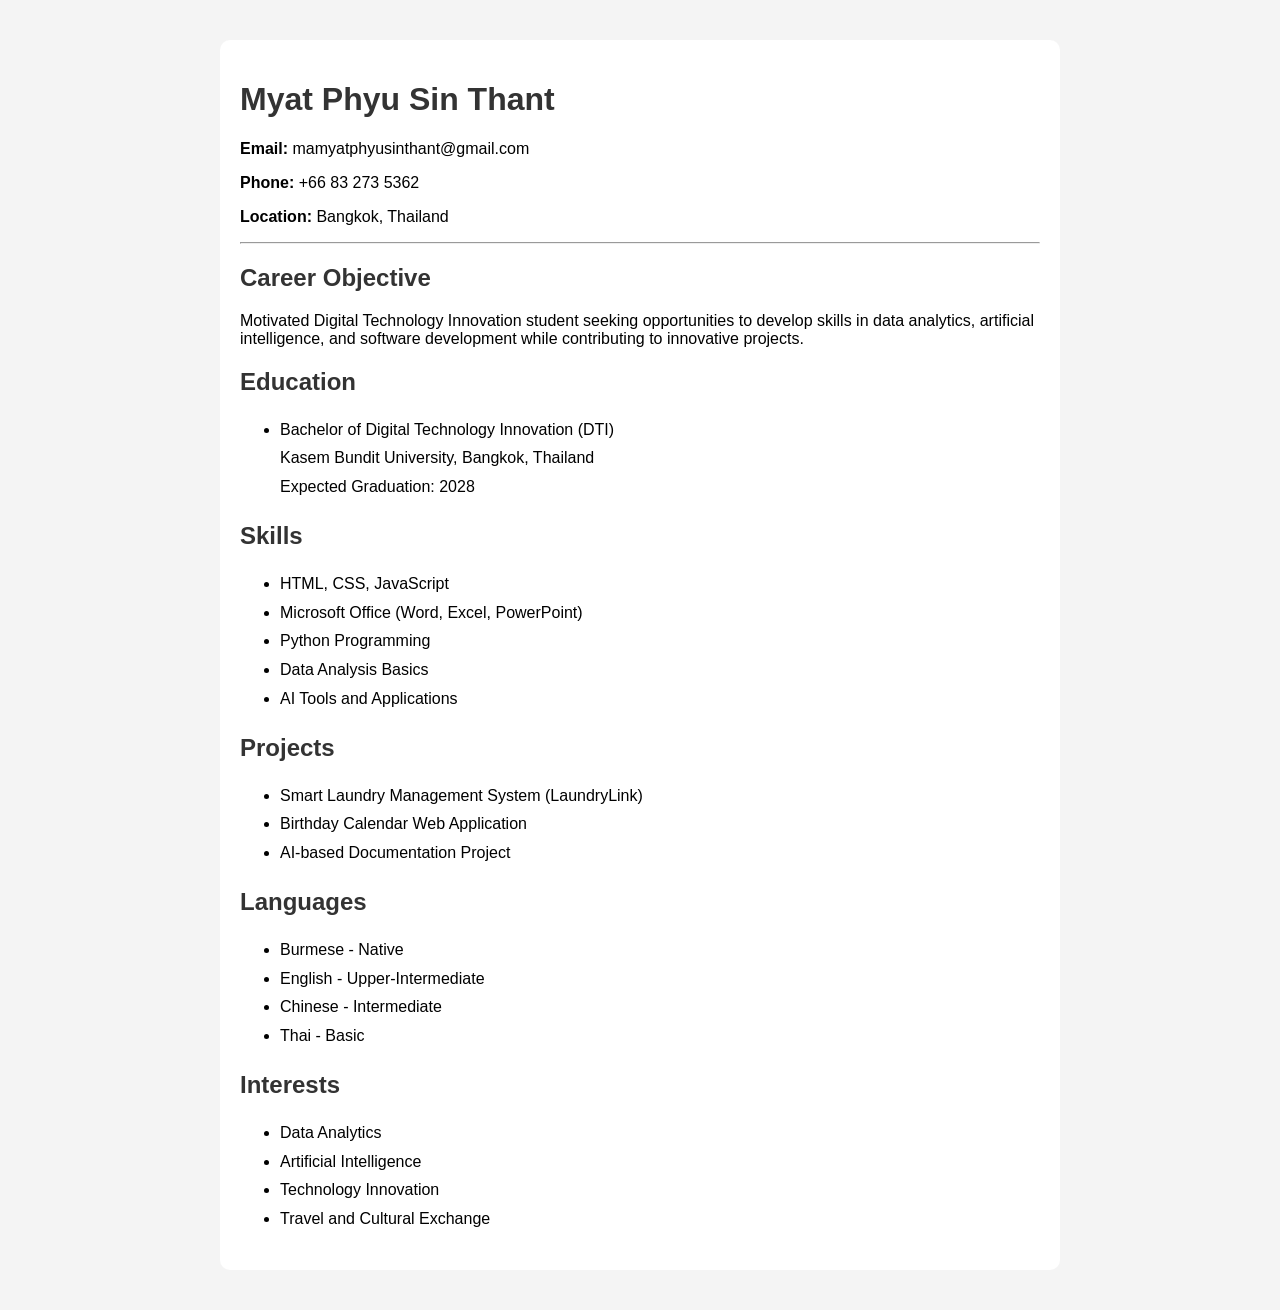
==== index.html @ f5eebe88 "Add files via upload" ====
<!DOCTYPE html>
<html>
<head>
    <title>My Resume</title>
    <style>
        body {
            font-family: Arial, sans-serif;
            margin: 40px;
            background-color: #f4f4f4;
        }

        .container {
            background: white;
            padding: 20px;
            border-radius: 10px;
            max-width: 800px;
            margin: auto;
        }

        h1, h2 {
            color: #333;
        }

        hr {
            margin: 15px 0;
        }

        ul {
            line-height: 1.8;
        }

        /* Button style */
        .button {
            display: inline-block;
            margin: 10px 0 20px 0;
            padding: 10px 15px;
            background-color: #3498db;
            color: white;
            text-decoration: none;
            border-radius: 6px;
        }

        .button:hover {
            background-color: #2980b9;
        }
    </style>
</head>

<body>

<div class="container">

    <h1>Myat Phyu Sin Thant</h1>

    <p><strong>Email:</strong> mamyatphyusinthant@gmail.com</p>
    <p><strong>Phone:</strong> +66 83 273 5362</p>
    <p><strong>Location:</strong> Bangkok, Thailand</p>


    <hr>

    <h2>Career Objective</h2>
    <p>
        Motivated Digital Technology Innovation student seeking opportunities
        to develop skills in data analytics, artificial intelligence, and software development while contributing to innovative projects.
    </p>

    <h2>Education</h2>
    <ul>
        <li>
            Bachelor of Digital Technology Innovation (DTI)<br>
            Kasem Bundit University, Bangkok, Thailand<br>
            Expected Graduation: 2028
        </li>
    </ul>

    <h2>Skills</h2>
    <ul>
        <li>HTML, CSS, JavaScript</li>
        <li>Microsoft Office (Word, Excel, PowerPoint)</li>
        <li>Python Programming</li>
        <li>Data Analysis Basics</li>
        <li>AI Tools and Applications</li>
    </ul>

    <h2>Projects</h2>
    <ul>
        <li>Smart Laundry Management System (LaundryLink)</li>
        <li>Birthday Calendar Web Application</li>
        <li>AI-based Documentation Project</li>
    </ul>

    <h2>Languages</h2>
    <ul>
        <li>Burmese - Native</li>
        <li>English - Upper-Intermediate</li>
        <li>Chinese - Intermediate</li>
        <li>Thai - Basic</li>
    </ul>

    <h2>Interests</h2>
    <ul>
        <li>Data Analytics</li>
        <li>Artificial Intelligence</li>
        <li>Technology Innovation</li>
        <li>Travel and Cultural Exchange</li>
    </ul>

</div>

</body>
</html>
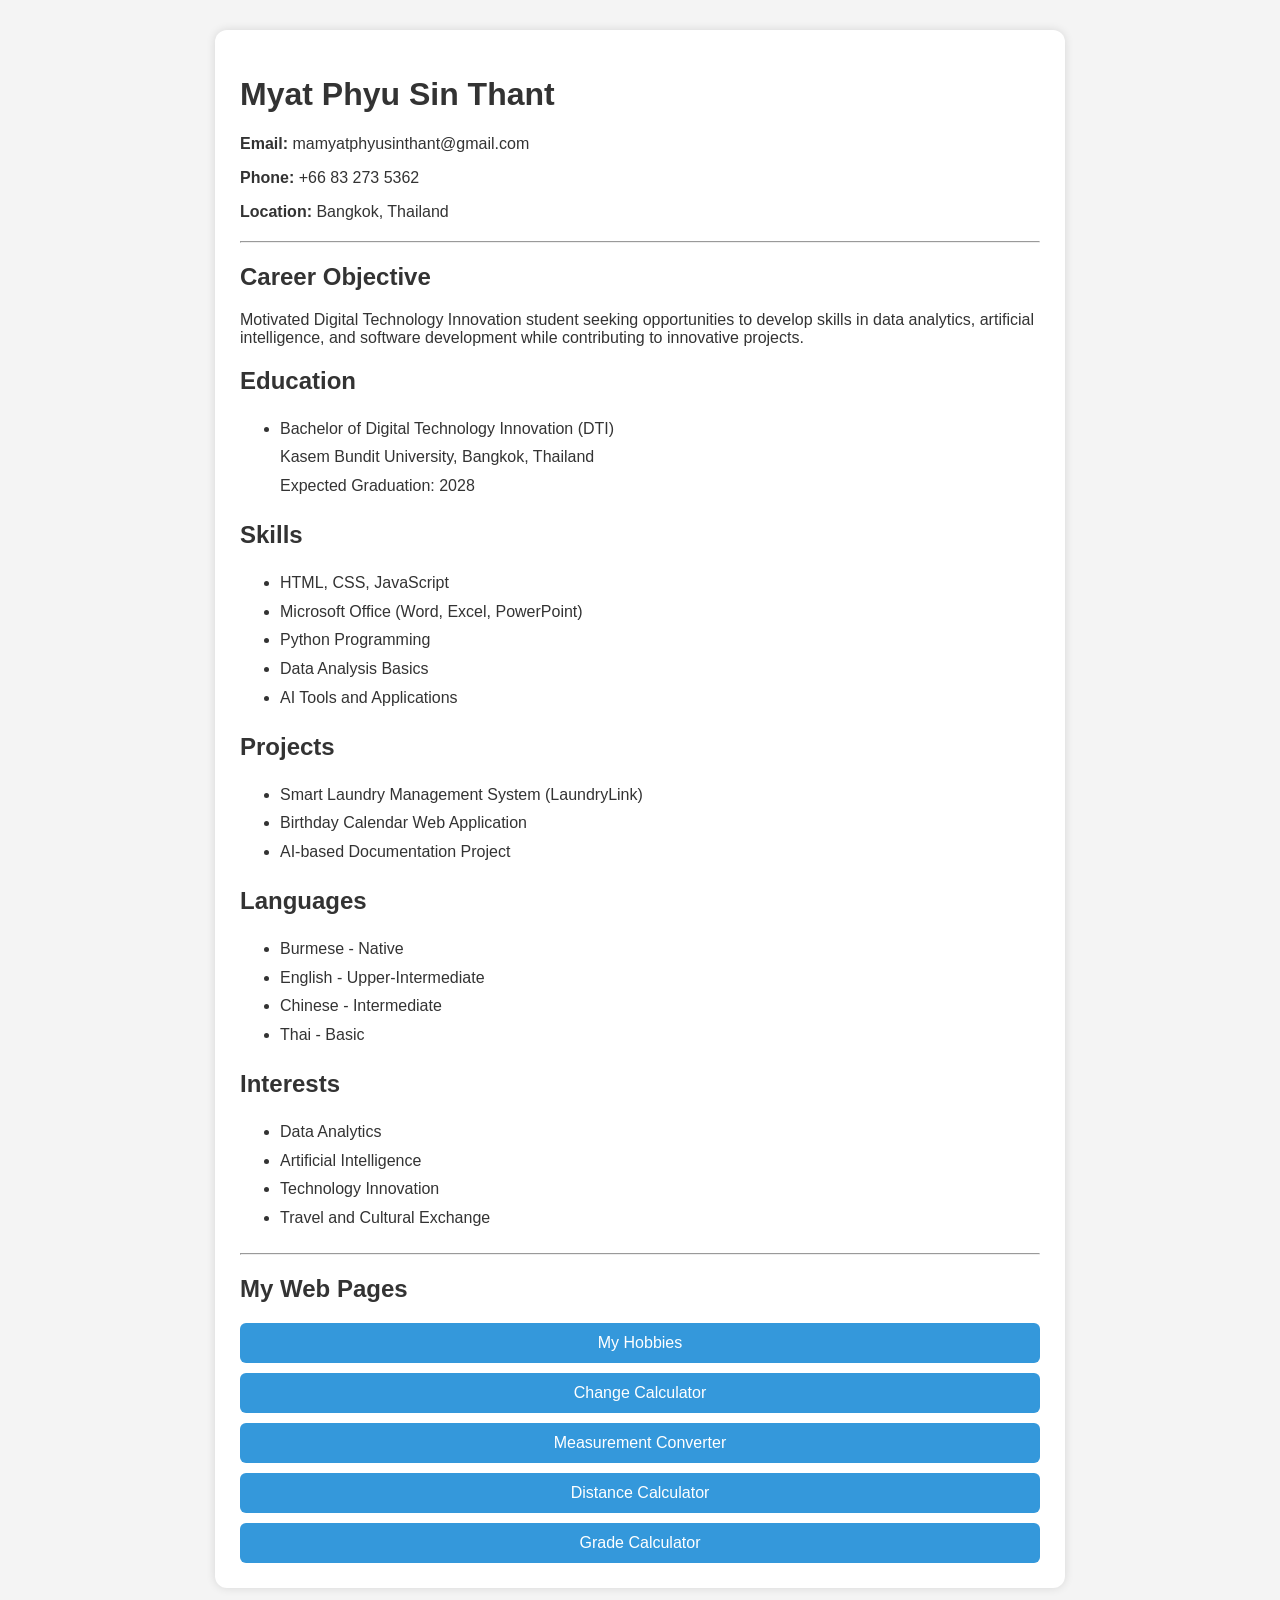
==== commit 7d320b34: "Add files via upload" ====
--- a/index.html
+++ b/index.html
@@ -1,112 +1,77 @@
-<!DOCTYPE html>
-<html>
-<head>
-    <title>My Resume</title>
-    <style>
-        body {
-            font-family: Arial, sans-serif;
-            margin: 40px;
-            background-color: #f4f4f4;
-        }
-
-        .container {
-            background: white;
-            padding: 20px;
-            border-radius: 10px;
-            max-width: 800px;
-            margin: auto;
-        }
-
-        h1, h2 {
-            color: #333;
-        }
-
-        hr {
-            margin: 15px 0;
-        }
-
-        ul {
-            line-height: 1.8;
-        }
-
-        /* Button style */
-        .button {
-            display: inline-block;
-            margin: 10px 0 20px 0;
-            padding: 10px 15px;
-            background-color: #3498db;
-            color: white;
-            text-decoration: none;
-            border-radius: 6px;
-        }
-
-        .button:hover {
-            background-color: #2980b9;
-        }
-    </style>
-</head>
-
-<body>
-
-<div class="container">
-
-    <h1>Myat Phyu Sin Thant</h1>
-
-    <p><strong>Email:</strong> mamyatphyusinthant@gmail.com</p>
-    <p><strong>Phone:</strong> +66 83 273 5362</p>
-    <p><strong>Location:</strong> Bangkok, Thailand</p>
-
-
-    <hr>
-
-    <h2>Career Objective</h2>
-    <p>
-        Motivated Digital Technology Innovation student seeking opportunities
-        to develop skills in data analytics, artificial intelligence, and software development while contributing to innovative projects.
-    </p>
-
-    <h2>Education</h2>
-    <ul>
-        <li>
-            Bachelor of Digital Technology Innovation (DTI)<br>
-            Kasem Bundit University, Bangkok, Thailand<br>
-            Expected Graduation: 2028
-        </li>
-    </ul>
-
-    <h2>Skills</h2>
-    <ul>
-        <li>HTML, CSS, JavaScript</li>
-        <li>Microsoft Office (Word, Excel, PowerPoint)</li>
-        <li>Python Programming</li>
-        <li>Data Analysis Basics</li>
-        <li>AI Tools and Applications</li>
-    </ul>
-
-    <h2>Projects</h2>
-    <ul>
-        <li>Smart Laundry Management System (LaundryLink)</li>
-        <li>Birthday Calendar Web Application</li>
-        <li>AI-based Documentation Project</li>
-    </ul>
-
-    <h2>Languages</h2>
-    <ul>
-        <li>Burmese - Native</li>
-        <li>English - Upper-Intermediate</li>
-        <li>Chinese - Intermediate</li>
-        <li>Thai - Basic</li>
-    </ul>
-
-    <h2>Interests</h2>
-    <ul>
-        <li>Data Analytics</li>
-        <li>Artificial Intelligence</li>
-        <li>Technology Innovation</li>
-        <li>Travel and Cultural Exchange</li>
-    </ul>
-
-</div>
-
-</body>
-</html>+<!DOCTYPE html>
+<html lang="en">
+<head>
+<meta charset="UTF-8">
+<meta name="viewport" content="width=device-width, initial-scale=1.0">
+<meta name="theme-color" content="#3498db">
+<link rel="manifest" href="manifest.json">
+<title>My Resume</title>
+<link rel="stylesheet" href="style.css">
+</head>
+<body>
+<div class="container">
+    <h1>Myat Phyu Sin Thant</h1>
+    <p><strong>Email:</strong> mamyatphyusinthant@gmail.com</p>
+    <p><strong>Phone:</strong> +66 83 273 5362</p>
+    <p><strong>Location:</strong> Bangkok, Thailand</p>
+
+    <hr>
+
+    <h2>Career Objective</h2>
+    <p>Motivated Digital Technology Innovation student seeking opportunities to develop skills in data analytics, artificial intelligence, and software development while contributing to innovative projects.</p>
+
+    <h2>Education</h2>
+    <ul>
+        <li>Bachelor of Digital Technology Innovation (DTI)<br>
+        Kasem Bundit University, Bangkok, Thailand<br>
+        Expected Graduation: 2028</li>
+    </ul>
+
+    <h2>Skills</h2>
+    <ul>
+        <li>HTML, CSS, JavaScript</li>
+        <li>Microsoft Office (Word, Excel, PowerPoint)</li>
+        <li>Python Programming</li>
+        <li>Data Analysis Basics</li>
+        <li>AI Tools and Applications</li>
+    </ul>
+
+    <h2>Projects</h2>
+    <ul>
+        <li>Smart Laundry Management System (LaundryLink)</li>
+        <li>Birthday Calendar Web Application</li>
+        <li>AI-based Documentation Project</li>
+    </ul>
+
+    <h2>Languages</h2>
+    <ul>
+        <li>Burmese - Native</li>
+        <li>English - Upper-Intermediate</li>
+        <li>Chinese - Intermediate</li>
+        <li>Thai - Basic</li>
+    </ul>
+
+    <h2>Interests</h2>
+    <ul>
+        <li>Data Analytics</li>
+        <li>Artificial Intelligence</li>
+        <li>Technology Innovation</li>
+        <li>Travel and Cultural Exchange</li>
+    </ul>
+
+    <hr>
+    <h2>My Web Pages</h2>
+    <a class="button" href="hobby.html">My Hobbies</a>
+    <a class="button" href="change.html">Change Calculator</a>
+    <a class="button" href="convertor.html">Measurement Converter</a>
+    <a class="button" href="distance.html">Distance Calculator</a>
+    <a class="button" href="grading.html">Grade Calculator</a>
+</div>
+
+<script>
+if ("serviceWorker" in navigator) {
+    navigator.serviceWorker.register("service-worker.js");
+}
+</script>
+</body>
+</html>
--- a/style.css
+++ b/style.css
@@ -0,0 +1,74 @@
+body {
+    font-family: Arial, sans-serif;
+    margin: 0;
+    padding: 30px;
+    background: #f4f4f4;
+    color: #333;
+}
+
+.container, .small-container {
+    background: white;
+    padding: 25px;
+    border-radius: 12px;
+    box-shadow: 0 0 10px rgba(0,0,0,0.12);
+    margin: auto;
+}
+
+.container {
+    max-width: 800px;
+}
+
+.small-container {
+    width: 350px;
+    max-width: calc(100% - 50px);
+}
+
+h1, h2 {
+    color: #333;
+}
+
+hr {
+    margin: 20px 0;
+}
+
+li {
+    line-height: 1.8;
+}
+
+input, select, button {
+    box-sizing: border-box;
+    width: 100%;
+    padding: 11px;
+    margin-top: 10px;
+    border-radius: 6px;
+    border: 1px solid #ccc;
+}
+
+button, .button {
+    display: block;
+    text-align: center;
+    background: #3498db;
+    color: white;
+    text-decoration: none;
+    border: none;
+    cursor: pointer;
+    padding: 11px;
+    margin-top: 10px;
+    border-radius: 6px;
+    box-sizing: border-box;
+}
+
+.button:hover, button:hover {
+    background: #2980b9;
+}
+
+.back-button {
+    margin-top: 20px;
+}
+
+#result {
+    margin-top: 20px;
+    font-size: 20px;
+    font-weight: bold;
+    text-align: center;
+}
